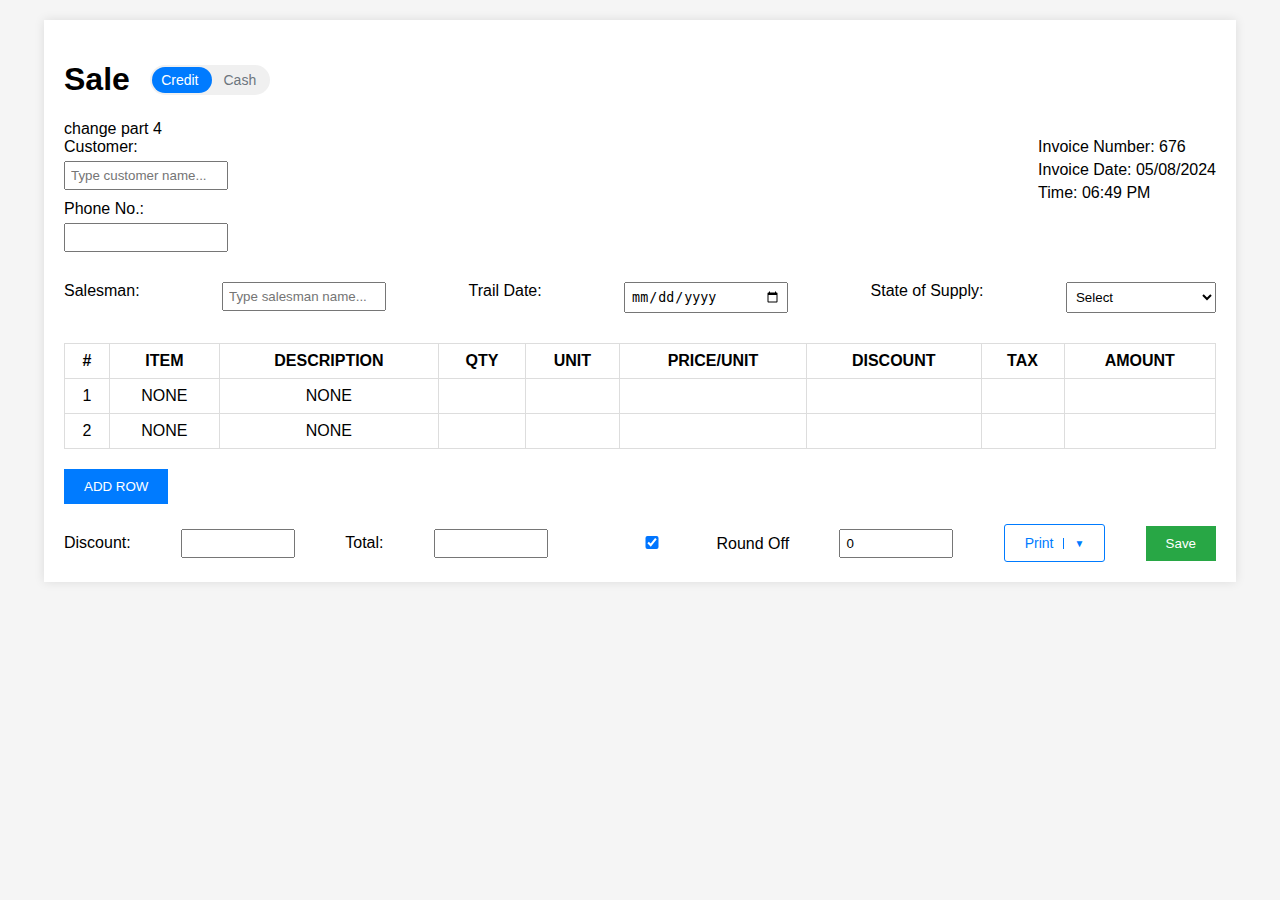
==== Html/index.html @ 1bd7d518 "aryan_Check with bootstrap check.html" ====
<!DOCTYPE html>
<html lang="en">
<head>
    <meta charset="UTF-8">
    <meta name="viewport" content="width=device-width, initial-scale=1.0">
    <title>Invoice Page</title>
    <link rel="stylesheet" href="../Css//styles.css">
</head>
<body>
    <div class="container">
        <div class="header">
            <h1>Sale</h1>
            <div class="toggle-container">
                <input type="checkbox" id="toggle" class="toggle-input">
                <label for="toggle" class="toggle-label">
                    <span class="toggle-option">Credit</span>
                    <span class="toggle-option">Cash</span>
                    <span class="toggle-slider"></span>
                </label>
            </div>
        </div>
        change part 4
        <div class="invoice-details">
            <div class="left">
                <label for="customer">Customer:</label>
                <input type="text" id="customer" placeholder="Type customer name..." oninput="showCustomerSuggestions(this.value)">
                <div id="customer-suggestions" class="customersuggestions"></div>
                <label for="phone">Phone No.:</label>
                <input type="text" id="phone">
            </div>
            <div class="right">
                <label>Invoice Number: 676</label>
                <label>Invoice Date: 05/08/2024</label>
                <label>Time: 06:49 PM</label>
            </div>
        </div>
        
        <div class="details-row">
            <label for="salesman">Salesman:</label>
            <div class = "inp">
            <input type="text" id="salesman" placeholder="Type salesman name..." oninput="showSalesmanSuggestions(this.value)">
            <div id="salesman-suggestions" class="salesmansuggestions"></div>
            </div>
            <label for="trail-date">Trail Date:</label>
            <input type="date" id="trail-date">
            <label for="state-supply">State of Supply:</label>
            <select id="state-supply">
                <option>Select</option>
            </select>
        </div>

        <table>
            <thead>
                <tr>
                    <th>#</th>
                    <th>ITEM</th>
                    <th>DESCRIPTION</th>
                    <th>QTY</th>
                    <th>UNIT</th>
                    <th>PRICE/UNIT</th>
                    <th>DISCOUNT</th>
                    <th>TAX</th>
                    <th>AMOUNT</th>
                </tr>
            </thead>
            <tbody>
                <tr>
                    <td>1</td>
                    <td>NONE</td>
                    <td>NONE</td>
                    <td></td>
                    <td></td>
                    <td></td>
                    <td></td>
                    <td></td>
                    <td></td>
                </tr>
                <tr>
                    <td>2</td>
                    <td>NONE</td>
                    <td>NONE</td>
                    <td></td>
                    <td></td>
                    <td></td>
                    <td></td>
                    <td></td>
                    <td></td>
                </tr>
            </tbody>
        </table>

        <button class="add-row">ADD ROW</button>

        <div class="footer">
            <label for="discount">Discount:</label>
            <input type="text" id="discount">
            <label for="total">Total:</label>
            <input type="text" id="total">
            <label>
                <input type="checkbox" checked>
                Round Off
            </label>
            <input type="text" value="0">
            <button class="print-button">Print <span class="dropdown-arrow" style="border-left: 1.5px solid #007bff;">▼</span></button>
            <button class="save">Save</button>
        </div>
    </div>
    <script src="../Js/script.js"></script>
</body>
</html>
---- Css/styles.css ----
body {
    font-family: Arial, sans-serif;
    background-color: #f5f5f5;
    margin: 0;
    padding: 0;
}

.container {
    width: 90%;
    margin: 20px auto;
    background-color: #fff;
    padding: 20px;
    box-shadow: 0 0 10px rgba(0, 0, 0, 0.1);
}

.invoice-details,
.details-row {
    display: flex;
    position: relative;
    justify-content: space-between;
    margin-bottom: 20px;
}

.invoice-details label,
.details-row label {
    display: block;
    margin-bottom: 5px;
}

.invoice-details select,
.invoice-details input,
.details-row input,
.details-row select {
    padding: 5px;
    margin-bottom: 10px;
    width: 150px;
}

table {
    width: 100%;
    border-collapse: collapse;
    margin-bottom: 20px;
}

table th,
table td {
    border: 1px solid #ddd;
    padding: 8px;
    text-align: center;
}

.add-row {
    display: block;
    margin: 0 auto 20px;
    padding: 10px 20px;
    background-color: #007bff;
    color: #fff;
    border: none;
    cursor: pointer;
    margin-left: 0;
}

.footer {
    display: flex;
    justify-content: space-between;
    align-items: center;
}

.footer label {
    margin-right: 10px;
}

.footer input {
    padding: 5px;
    margin-right: 10px;
    width: 100px;
}

.save {
    background-color: #28a745;
    color: #fff;
    padding: 10px 20px;
    border: none;
    cursor: pointer;
}

.print-button {
    background-color: #ffffff;
    color: #007bff;
    border: 1px solid #007bff;
    padding: 10px 20px;
    font-size: 14px;
    cursor: pointer;
    display: inline-flex;
    align-items: center;
    border-radius: 3px;
}

.print-button:hover {
    background-color: #cff3ee;
}

.print-button:focus {
    outline: none;
}

.dropdown-arrow {
    font-size: 10px;
    margin-left: 10px;
    padding-left: 10px;
    border-left: 1.5px solid #007bff;
    height: 100%; /* Ensures the arrow spans the full height of the button */
    display: flex;
    align-items: center;
}

/* Styling for the suggestions box */
.salesmansuggestions {
    border: 1px solid #c0c0c0;
    max-height: 150px;
    overflow-y: auto;
    position: absolute; /* Positioning relative to the parent */
    background-color: #fff;
    width: 200px; /* Match the width of the input field */
    display: none; /* Hidden by default */
    top: 100%; /* Position it directly below the input field */
    left: 0;
}
.inp{
    position: relative;
}

/* Styling for individual suggestion items */
.salesmansuggestions div {
    padding: 8px;
    cursor: pointer;
}

/* Styling for suggestion items on hover */
.salesmansuggestions div:hover {
    background-color: #f0f0f0;
}

.customersuggestions {
    border: 1px solid #c0c0c0;
    max-height: 150px;
    overflow-y: auto;
    position: absolute;
    background-color: #fff;
    width: 200px; /* Match width of the input box */
    display: none;
    
}

.customersuggestions div {
    padding: 8px;
    cursor: pointer;
}

.customersuggestions div:hover {
    background-color: #f0f0f0;
}


.header {
    display: flex;
    align-items: center;
}

.toggle-container {
    display: inline-block;
    position: relative;
    margin-left: 20px;
}

.toggle-input {
    display: none;
}

.toggle-label {
    display: flex;
    align-items: center;
    justify-content: space-between;
    width: 120px;
    height: 30px;
    background-color: #f0f0f0;
    border-radius: 15px;
    position: relative;
    cursor: pointer;
}

.toggle-option {
    width: 50%;
    text-align: center;
    font-size: 14px;
    color: #6c757d;
    user-select: none;
    z-index: 1;
    position: relative;
    transition: color 0.3s ease;
}

.toggle-slider {
    position: absolute;
    top: 2px;
    bottom: 2px;
    left: 2px;
    width: 50%;
    background-color: #007bff;
    border-radius: 15px;
    transition: all 0.3s ease;
}

.toggle-label .toggle-option:first-child {
    color: white; /* White color for "Credit" when unchecked */
}
.toggle-label .toggle-option:last-child {
    color: white; /* White color for "Credit" when unchecked */
}
/* When checkbox is checked: move the slider and update text colors */
.toggle-input:checked + .toggle-label .toggle-slider {
    left: calc(50% + 2px);
}

.toggle-input:checked + .toggle-label .toggle-option:first-child {
    color: #6c757d; /* Gray color for "Credit" when "Cash" is selected */
}

.toggle-input:checked + .toggle-label .toggle-option:last-child {
    color: white; /* White color for "Cash" when selected */
}
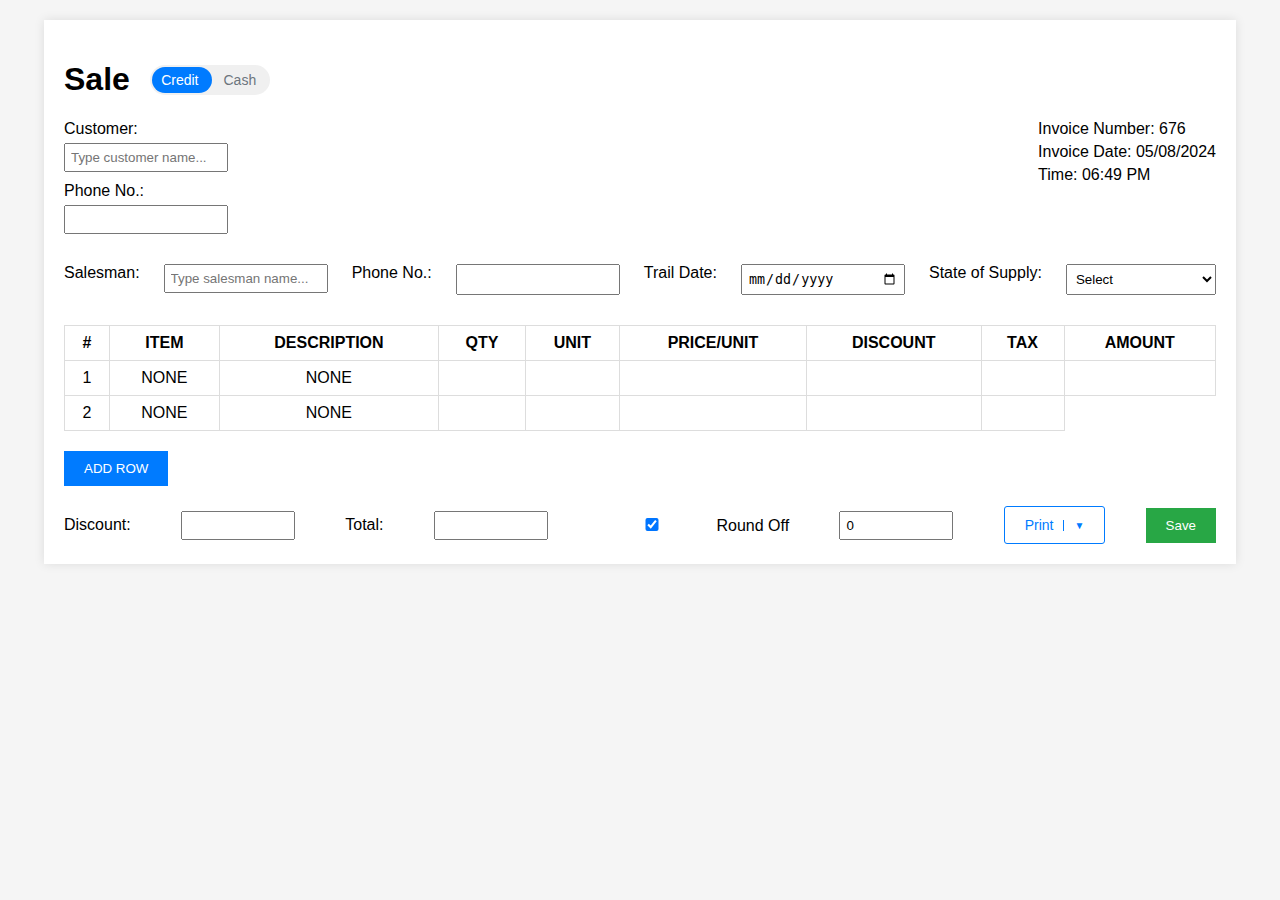
==== commit 0d6def4c: "Merge branch 'main' of https://github.com/arnav-khandelwal/billing-system" ====
--- a/Html/index.html
+++ b/Html/index.html
@@ -19,28 +19,30 @@
                 </label>
             </div>
         </div>
-        change part 4
+
         <div class="invoice-details">
             <div class="left">
                 <label for="customer">Customer:</label>
                 <input type="text" id="customer" placeholder="Type customer name..." oninput="showCustomerSuggestions(this.value)">
                 <div id="customer-suggestions" class="customersuggestions"></div>
-                <label for="phone">Phone No.:</label>
-                <input type="text" id="phone">
+                <label for="customer-phone">Phone No.:</label> <!-- Updated ID here -->
+                <input type="text" id="customer-phone"> <!-- Updated ID here -->
             </div>
             <div class="right">
-                <label>Invoice Number: 676</label>
-                <label>Invoice Date: 05/08/2024</label>
-                <label>Time: 06:49 PM</label>
+                <label id="invoice-number">Invoice Number: 676</label>
+                <label id="invoice-date">Invoice Date: 05/08/2024</label>
+                <label id="invoice-time">Time: 06:49 PM</label>
             </div>
         </div>
         
         <div class="details-row">
             <label for="salesman">Salesman:</label>
-            <div class = "inp">
-            <input type="text" id="salesman" placeholder="Type salesman name..." oninput="showSalesmanSuggestions(this.value)">
-            <div id="salesman-suggestions" class="salesmansuggestions"></div>
+            <div class="inp">
+                <input type="text" id="salesman" placeholder="Type salesman name..." oninput="showSalesmanSuggestions(this.value)">
+                <div id="salesman-suggestions" class="salesmansuggestions"></div>
             </div>
+            <label for="salesman-phone">Phone No.:</label> 
+            <input type="text" id="salesman-phone"> 
             <label for="trail-date">Trail Date:</label>
             <input type="date" id="trail-date">
             <label for="state-supply">State of Supply:</label>
@@ -84,7 +86,6 @@
                     <td></td>
                     <td></td>
                     <td></td>
-                    <td></td>
                 </tr>
             </tbody>
         </table>
--- a/Css/styles.css
+++ b/Css/styles.css
@@ -149,6 +149,7 @@
     background-color: #fff;
     width: 200px; /* Match width of the input box */
     display: none;
+    z-index: 1000;
     
 }
 
@@ -211,13 +212,12 @@
     transition: all 0.3s ease;
 }
 
+/* Default state */
 .toggle-label .toggle-option:first-child {
     color: white; /* White color for "Credit" when unchecked */
 }
-.toggle-label .toggle-option:last-child {
-    color: white; /* White color for "Credit" when unchecked */
-}
-/* When checkbox is checked: move the slider and update text colors */
+
+/* Checked state */
 .toggle-input:checked + .toggle-label .toggle-slider {
     left: calc(50% + 2px);
 }
@@ -227,5 +227,6 @@
 }
 
 .toggle-input:checked + .toggle-label .toggle-option:last-child {
-    color: white; /* White color for "Cash" when selected */
-}+    color: white; /* White color for "Cash" when selected */
+}
+
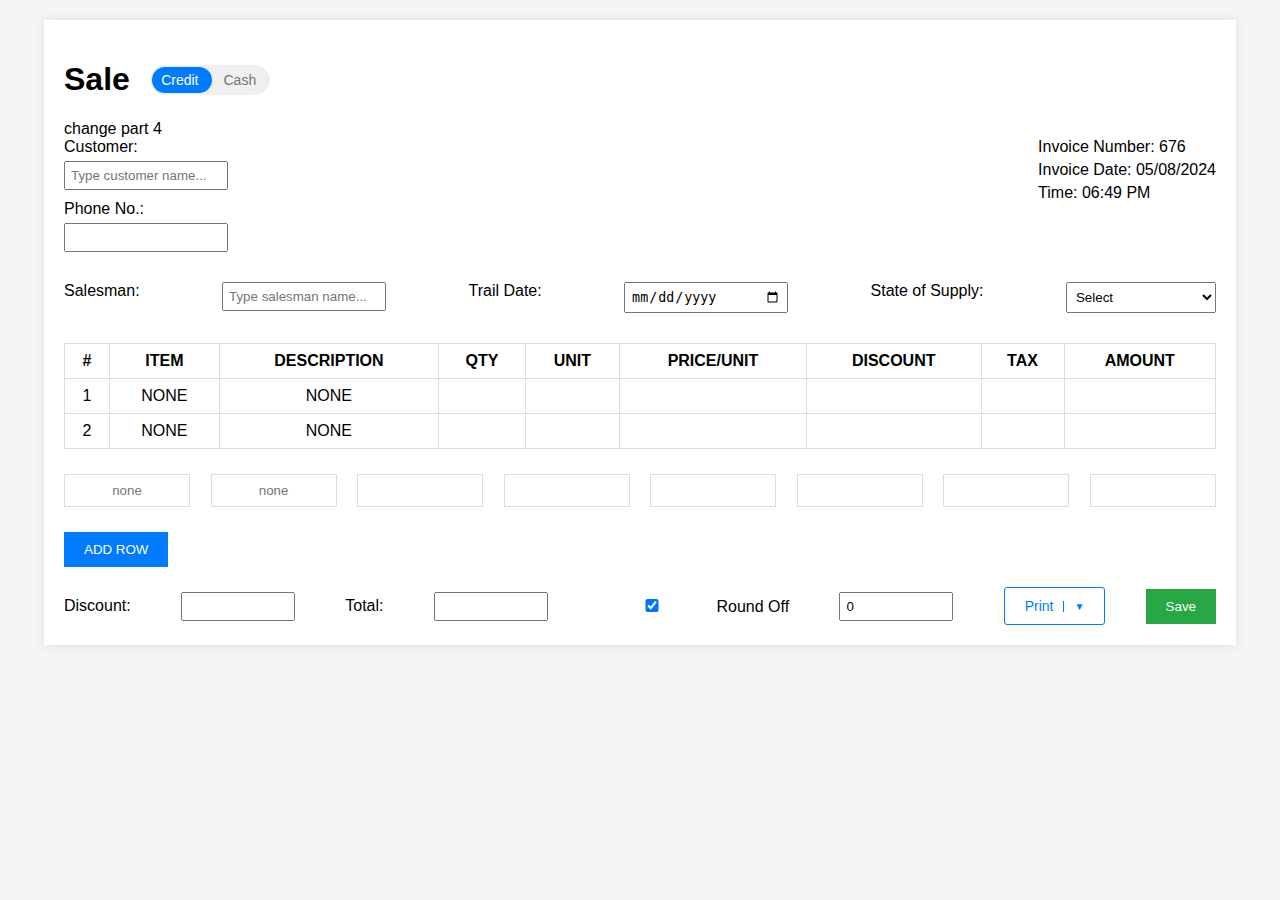
==== commit bf63182e: "Rudra_made changes fro add-row" ====
--- a/Html/index.html
+++ b/Html/index.html
@@ -19,30 +19,28 @@
                 </label>
             </div>
         </div>
-
+        change part 4
         <div class="invoice-details">
             <div class="left">
                 <label for="customer">Customer:</label>
                 <input type="text" id="customer" placeholder="Type customer name..." oninput="showCustomerSuggestions(this.value)">
                 <div id="customer-suggestions" class="customersuggestions"></div>
-                <label for="customer-phone">Phone No.:</label> <!-- Updated ID here -->
-                <input type="text" id="customer-phone"> <!-- Updated ID here -->
+                <label for="phone">Phone No.:</label>
+                <input type="text" id="phone">
             </div>
             <div class="right">
-                <label id="invoice-number">Invoice Number: 676</label>
-                <label id="invoice-date">Invoice Date: 05/08/2024</label>
-                <label id="invoice-time">Time: 06:49 PM</label>
+                <label>Invoice Number: 676</label>
+                <label>Invoice Date: 05/08/2024</label>
+                <label>Time: 06:49 PM</label>
             </div>
         </div>
         
         <div class="details-row">
             <label for="salesman">Salesman:</label>
-            <div class="inp">
-                <input type="text" id="salesman" placeholder="Type salesman name..." oninput="showSalesmanSuggestions(this.value)">
-                <div id="salesman-suggestions" class="salesmansuggestions"></div>
+            <div class = "inp">
+            <input type="text" id="salesman" placeholder="Type salesman name..." oninput="showSalesmanSuggestions(this.value)">
+            <div id="salesman-suggestions" class="salesmansuggestions"></div>
             </div>
-            <label for="salesman-phone">Phone No.:</label> 
-            <input type="text" id="salesman-phone"> 
             <label for="trail-date">Trail Date:</label>
             <input type="date" id="trail-date">
             <label for="state-supply">State of Supply:</label>
@@ -86,11 +84,24 @@
                     <td></td>
                     <td></td>
                     <td></td>
+                    <td></td>
                 </tr>
             </tbody>
         </table>
-
-        <button class="add-row">ADD ROW</button>
+        <div class="container-add">
+            <div id="data">
+                
+                <input type="text" id="ITEM" placeholder="none">
+                <input type="text" id="DESCRIPTION" placeholder="none">
+                <input type="number" id="QTY">
+                <input type="number" id="UNIT">
+                <input type="number" id="PRICE/UNIT">
+                <input type="number" id="DISCOUNT">
+                <input type="number" id="TAX">
+                <input type="number" id="AMOUNT">
+            </div>
+        </div>
+        <button class="add-row"id="addRowBtn">ADD ROW</button>
 
         <div class="footer">
             <label for="discount">Discount:</label>
--- a/Css/styles.css
+++ b/Css/styles.css
@@ -149,7 +149,6 @@
     background-color: #fff;
     width: 200px; /* Match width of the input box */
     display: none;
-    z-index: 1000;
     
 }
 
@@ -212,12 +211,13 @@
     transition: all 0.3s ease;
 }
 
-/* Default state */
 .toggle-label .toggle-option:first-child {
     color: white; /* White color for "Credit" when unchecked */
 }
-
-/* Checked state */
+.toggle-label .toggle-option:last-child {
+    color: white; /* White color for "Credit" when unchecked */
+}
+/* When checkbox is checked: move the slider and update text colors */
 .toggle-input:checked + .toggle-label .toggle-slider {
     left: calc(50% + 2px);
 }
@@ -227,6 +227,27 @@
 }
 
 .toggle-input:checked + .toggle-label .toggle-option:last-child {
-    color: white; /* White color for "Cash" when selected */
-}
-
+    color: white; /* White color for "Cash" when selected */
+}
+
+.container-add #data input {
+    width: calc(100% / 9 - 2px); /* Each input width should be 1/9th of the total container width */
+    padding: 8px;
+    margin: 5px 0;
+    box-sizing: border-box;
+    text-align: center;
+}
+
+.container-add #data input[type="text"],
+.container-add #data input[type="number"] {
+    border: 1px solid #ddd;
+}
+
+.container-add #data {
+    display: flex;
+    justify-content: space-between;
+    margin-bottom: 20px;
+    width: 100%; /* Match the table's width */
+    max-width: 100%;
+    box-sizing: border-box;
+}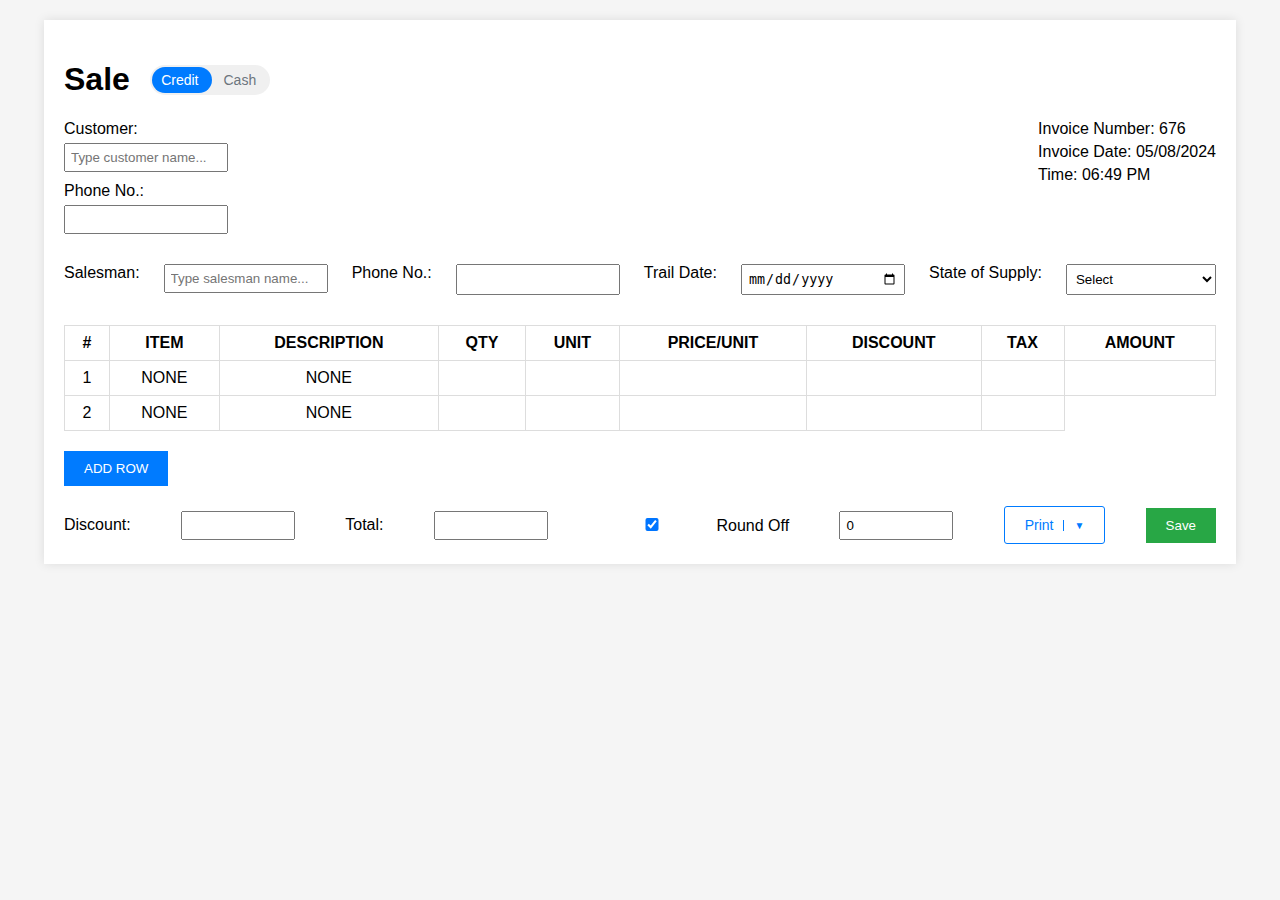
==== commit e4b49612: "arnav_checking" ====
--- a/Html/index.html
+++ b/Html/index.html
@@ -6,6 +6,7 @@
     <title>Invoice Page</title>
     <link rel="stylesheet" href="../Css//styles.css">
 </head>
+<!--hi something change to check something-->
 <body>
     <div class="container">
         <div class="header">
@@ -19,30 +20,33 @@
                 </label>
             </div>
         </div>
-        change part 4
+
         <div class="invoice-details">
             <div class="left">
                 <label for="customer">Customer:</label>
                 <input type="text" id="customer" placeholder="Type customer name..." oninput="showCustomerSuggestions(this.value)">
                 <div id="customer-suggestions" class="customersuggestions"></div>
-                <label for="phone">Phone No.:</label>
-                <input type="text" id="phone">
+                <label for="customer-phone">Phone No.:</label> <!-- Updated ID here -->
+                <input type="text" id="customer-phone"> <!-- Updated ID here -->
             </div>
             <div class="right">
-                <label>Invoice Number: 676</label>
-                <label>Invoice Date: 05/08/2024</label>
-                <label>Time: 06:49 PM</label>
+                <label id="invoice-number">Invoice Number: 676</label>
+                <label id="invoice-date">Invoice Date: 05/08/2024</label>
+                <label id="invoice-time">Time: 06:49 PM</label>
             </div>
         </div>
         
         <div class="details-row">
             <label for="salesman">Salesman:</label>
-            <div class = "inp">
-            <input type="text" id="salesman" placeholder="Type salesman name..." oninput="showSalesmanSuggestions(this.value)">
-            <div id="salesman-suggestions" class="salesmansuggestions"></div>
+            <div class="inp">
+                <input type="text" id="salesman" placeholder="Type salesman name..." oninput="showSalesmanSuggestions(this.value)">
+                <div id="salesman-suggestions" class="salesmansuggestions"></div>
             </div>
+            <label for="salesman-phone">Phone No.:</label> 
+            <input type="text" id="salesman-phone"> 
             <label for="trail-date">Trail Date:</label>
             <input type="date" id="trail-date">
+            
             <label for="state-supply">State of Supply:</label>
             <select id="state-supply">
                 <option>Select</option>
@@ -84,24 +88,11 @@
                     <td></td>
                     <td></td>
                     <td></td>
-                    <td></td>
                 </tr>
             </tbody>
         </table>
-        <div class="container-add">
-            <div id="data">
-                
-                <input type="text" id="ITEM" placeholder="none">
-                <input type="text" id="DESCRIPTION" placeholder="none">
-                <input type="number" id="QTY">
-                <input type="number" id="UNIT">
-                <input type="number" id="PRICE/UNIT">
-                <input type="number" id="DISCOUNT">
-                <input type="number" id="TAX">
-                <input type="number" id="AMOUNT">
-            </div>
-        </div>
-        <button class="add-row"id="addRowBtn">ADD ROW</button>
+
+        <button class="add-row">ADD ROW</button>
 
         <div class="footer">
             <label for="discount">Discount:</label>
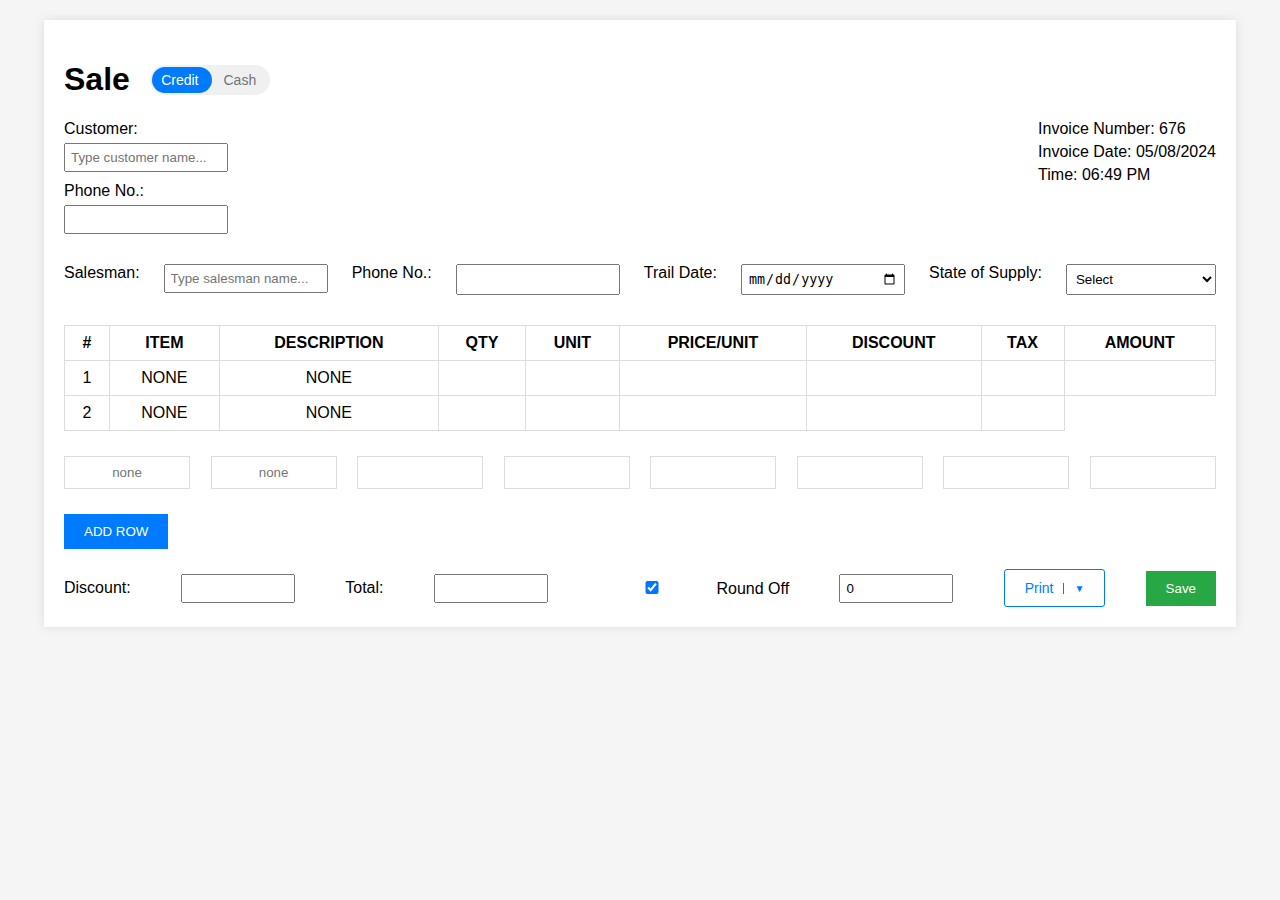
==== commit b82c6e6a: "Merge branch 'main' of https://github.com/arnav-khandelwal/billing-system" ====
--- a/Html/index.html
+++ b/Html/index.html
@@ -91,8 +91,20 @@
                 </tr>
             </tbody>
         </table>
-
-        <button class="add-row">ADD ROW</button>
+        <div class="container-add">
+            <div id="data">
+                
+                <input type="text" id="ITEM" placeholder="none">
+                <input type="text" id="DESCRIPTION" placeholder="none">
+                <input type="number" id="QTY">
+                <input type="number" id="UNIT">
+                <input type="number" id="PRICE/UNIT">
+                <input type="number" id="DISCOUNT">
+                <input type="number" id="TAX">
+                <input type="number" id="AMOUNT">
+            </div>
+        </div>
+        <button class="add-row"id="addRowBtn">ADD ROW</button>
 
         <div class="footer">
             <label for="discount">Discount:</label>
--- a/Css/styles.css
+++ b/Css/styles.css
@@ -149,6 +149,7 @@
     background-color: #fff;
     width: 200px; /* Match width of the input box */
     display: none;
+    z-index: 1000;
     
 }
 
@@ -211,13 +212,12 @@
     transition: all 0.3s ease;
 }
 
+/* Default state */
 .toggle-label .toggle-option:first-child {
     color: white; /* White color for "Credit" when unchecked */
 }
-.toggle-label .toggle-option:last-child {
-    color: white; /* White color for "Credit" when unchecked */
-}
-/* When checkbox is checked: move the slider and update text colors */
+
+/* Checked state */
 .toggle-input:checked + .toggle-label .toggle-slider {
     left: calc(50% + 2px);
 }
@@ -250,4 +250,4 @@
     width: 100%; /* Match the table's width */
     max-width: 100%;
     box-sizing: border-box;
-}+}
